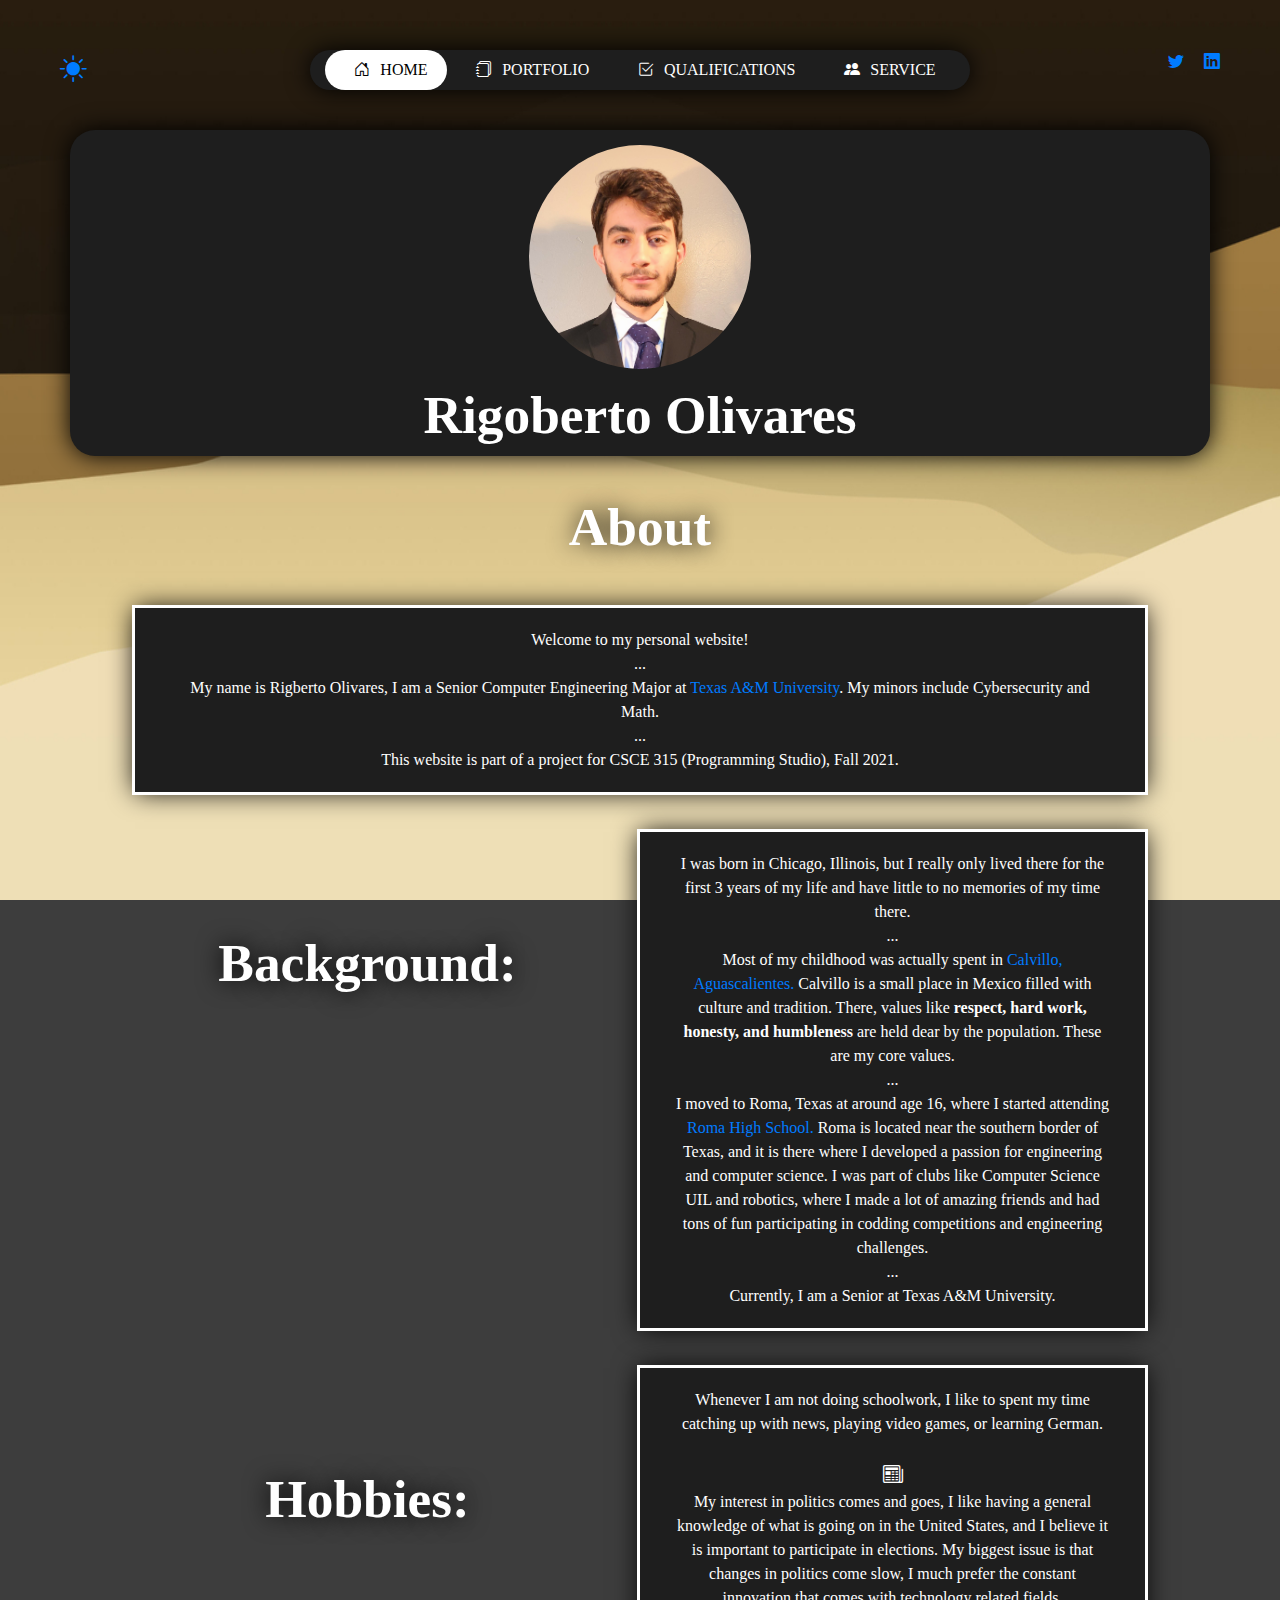
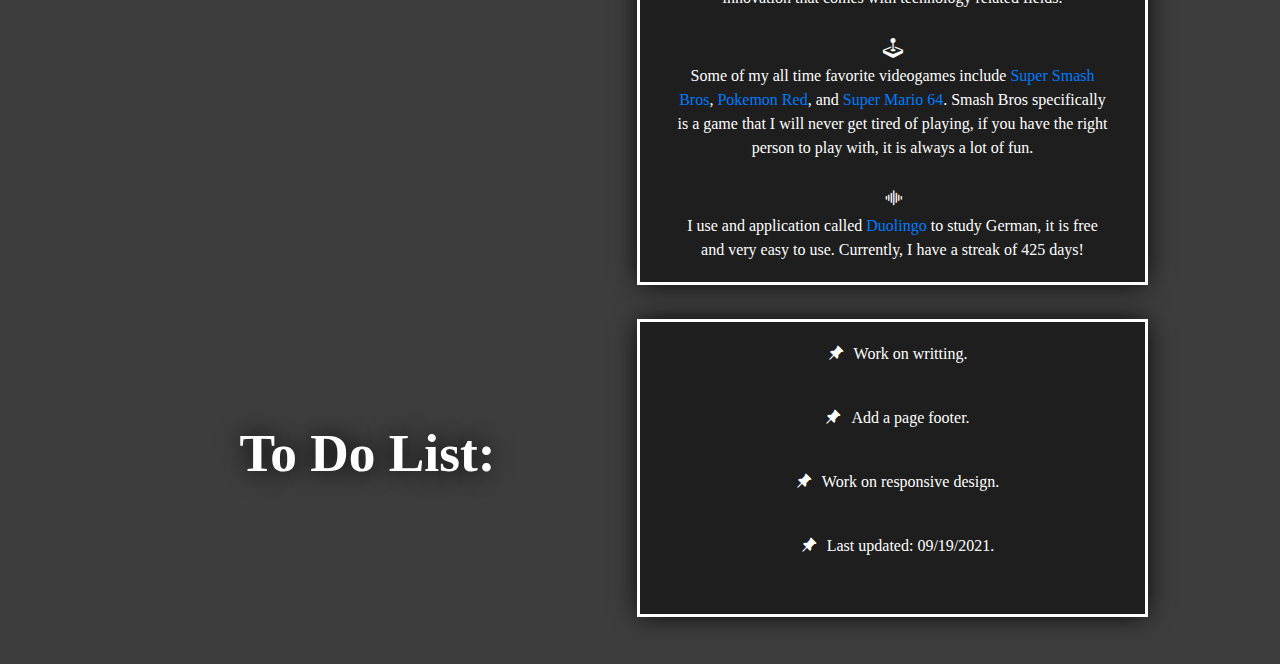
==== index.html @ 679bdc66 "initial commit" ====
<!DOCTYPE html>

<html>

    <head>
        <!-- Required meta tags -->
        <meta charset="utf-8">
        <meta name="viewport" content="width=device-width, initial-scale=1">

        <!-- Bootstrap CSS -->
        <link rel="stylesheet" href="https://cdn.jsdelivr.net/npm/bootstrap@4.6.0/dist/css/bootstrap.min.css">

        <!-- Font Awesome CSS -->
        <link rel="stylesheet" href="https://stackpath.bootstrapcdn.com/font-awesome/4.7.0/css/font-awesome.min.css">

        <!-- Bootstrap Font Icon CSS -->
        <link rel="stylesheet" href="https://cdn.jsdelivr.net/npm/bootstrap-icons@1.5.0/font/bootstrap-icons.css">

        <title>Home - Rigoberto Olivares</title>
        
        <link rel="stylesheet" type="text/css" href="style.css"></link>
    </head>

    <body id="body" class="backDark">

        <!-- Social Media and Light Mode -->
        <div>
            <a class="toggle"><i id="mode" class="bi bi-brightness-high-fill" style="font-size: 20pt;" onclick="changeBackgroundColor()"></i></a>
            <a class="social" href="https://www.linkedin.com/in/rigoberto-olivares-3aaa07192"><i class="bi bi-linkedin"></i></a>
            <a class="social" href="https://twitter.com/rigo_olivares"><i class="bi bi-twitter"></i></a>
        </div>


        <!-- Navigation Bar --> 
        
        <div class="container" style="max-width: 700px;">
            <div class="row">
                <div id="box" class="col box dark" style="outline: 0px; border-radius: 25px;">
                    <ul class="nav nav-fill">
                        <li class="nav-item">
                            <a class="nav-link active"><i class="bi bi-house-door"></i>HOME</a>
                        </li>
                        <li class="nav-item">
                            <a class="nav-link" href="portfolio.html"><i class="bi bi-journals"></i>PORTFOLIO</a>
                        </li>
                        <li class="nav-item">
                            <a class="nav-link" href="qualifications.html"><i class="bi bi-check2-square"></i>QUALIFICATIONS</a>
                        </li>
                        <li class="nav-item">
                            <a class="nav-link" href="service.html"><i class="bi bi-people-fill"></i>SERVICE</a>
                        </li>
                    </ul>
                </div>
            </div>
        </div>

        <!-- Content Heading -->

        <div class="container" style="max-width: 1200px; margin: 0px auto;">
            <div class="row">
                <div id="box" class="col box dark" style="outline: 0px; border-radius: 25px;">
                    <img src="Rigoberto_Olivares.jpg" style="border-radius: 50%;"/>
                    <h1 style="text-shadow: none;">Rigoberto Olivares</h1> 
                </div>
            </div>
        </div>

        <!-- Content Body -->

        <div class="container" style="max-width: 1050px;">

            <div class="row">
                <div class="col">
                    <h1 id="title" class="hDark">About</h1>
                </div>
            </div>

            <div class="row">
                <div id="box" class="col box dark">
                    <p style="margin: 20px;"> 
                        Welcome to my personal website!<br>
                        ...<br>
                        My name is Rigberto Olivares, I am a 
                        Senior Computer Engineering Major at 
                        <a href = "https://www.tamu.edu/" target="_blank">Texas A&M University</a>. 
                        My minors include Cybersecurity and
                        Math.<br>
                        ... <br>
                        This website is part of a project 
                        for CSCE 315 (Programming Studio), Fall 2021.
                    </p>
                </div>

            </div>

            <div class="row">
                <div class="col">
                    <h1 id="title" class="hDark" style="margin-top: 100px">Background:</h1>
                </div>
                <div id="box" class="col box dark">
                    <p style="margin: 20px;"> 
                        I was born in Chicago, Illinois, but I really only lived there for the 
                        first 3 years of my life and have little to no memories of my time there.<br>
                        ...<br>
                        Most of my childhood was actually spent in
                        <a href="https://www.google.com/maps/place/Calvillo,+Aguascalientes,+Mexico/@20.0043228,-106.8170486,6.09z/data=!4m5!3m4!1s0x8429cc1aa651f151:0x6ef110b7a1b1637f!8m2!3d21.8468345!4d-102.7186454"
                        target="_blank">
                            Calvillo, Aguascalientes.
                        </a>
                        Calvillo is a small place in Mexico filled with culture and tradition. There,
                        values like <b>respect, hard work, honesty, and humbleness</b> are held
                        dear by the population. These are my core values.<br>
                        ...<br>
                        I moved to Roma, Texas at around age 16, where I started
                        attending <a href="https://www.romaisd.com/rhs" target="_blank">Roma High School. </a> Roma 
                        is located near the southern border of Texas, and it is there where I 
                        developed a passion for engineering and computer science. I was part of clubs like
                        Computer Science UIL and robotics, where I made a lot of amazing friends and had tons 
                        of fun participating in codding competitions and engineering challenges.<br>
                        ...<br>
                        Currently, I am a Senior at Texas A&M University.
                    </p>
                </div>
            </div>

            <div class="row">
                <div class="col">
                    <h1 id="title" class="hDark" style="margin-top: 100px">Hobbies:</h1>
                </div>
                <div id="box" class="col box dark">
                    <p style="margin: 20px;"> 
                        Whenever I am not doing schoolwork, I like to spent my time catching up 
                        with news, playing video games, or learning German.<br><br>
                        <i class="bi bi-newspaper" style="font-size: 15pt;"></i><br>
                        My interest in politics comes and goes, I like having a general knowledge of 
                        what is going on in the United States, and I believe it is important to participate
                        in elections. My biggest issue is that changes in politics come slow, I much prefer
                        the constant innovation that comes with technology related fields.<br><br>
                        <i class="bi bi-joystick" style="font-size: 15pt;"></i><br>
                        Some of my all time favorite videogames include 
                        <a href="https://en.wikipedia.org/wiki/Super_Smash_Bros." target="_blank">Super Smash Bros</a>, 
                        <a href="https://en.wikipedia.org/wiki/Pok%C3%A9mon_Red_and_Blue" target="_blank">Pokemon Red</a>, 
                        and <a href="https://en.wikipedia.org/wiki/Super_Mario_64" target="_blank">Super Mario 64</a>.
                        Smash Bros specifically is a game that I will never get tired of playing, if you 
                        have the right person to play with, it is always a lot of fun.<br><br>
                        <i class="bi bi-soundwave" style="font-size: 15pt;"></i><br>
                        I use and application called <a href="https://www.duolingo.com/" target="_blank">Duolingo</a> to study German, it is free 
                        and very easy to use. Currently, I have a streak of 425 days!
                    </p>
                </div>
            </div>

            <div class="row">
                <div class="col">
                    <h1 id="title" class="hDark" style="margin-top: 100px">To Do List:</h1>
                </div>
                <div id="box" class="col box dark">
                    <p style="margin: 20px;"> 
                        <p><i class="bi bi-pin-angle-fill"></i>Work on writting.</p><br>
                        <p><i class="bi bi-pin-angle-fill"></i>Add a page footer.</p><br>
                        <p><i class="bi bi-pin-angle-fill"></i>Work on responsive design.</p><br>
                        <p><i class="bi bi-pin-angle-fill"></i>Last updated: 09/19/2021.</p><br>
                    </p>
                </div>
            </div>

        </div>

        <!-- JS files: jQuery first, then Bootstrap JS -->
        <script src="functions.js"></script>
        <script src="https://code.jquery.com/jquery-3.5.1.min.js"></script>
        <script src="https://cdn.jsdelivr.net/npm/bootstrap@4.6.0/dist/js/bootstrap.bundle.min.js"></script>

    </body>

</html>
---- style.css ----
body {
    background-color: rgb(61, 61, 61);
    background-repeat: no-repeat;
    background-attachment: fixed;
    background-size: 100% 100%;
    margin: 50px 50px;
    color: white;
    font-family: Consolas;
}

h1 {
    text-align-last: center;
    font-size: 40pt;
    font-weight: bold;
}

/*       container Style       */

.container {
    border-radius: 10px;
    padding: 0px;
}

.container img {
    display: block;  
    margin: 15px auto;
    width: 20%;
}

.row {
    margin: 0px auto 40px auto;
}

.box {
    margin: auto 20px;
    text-align: center;
}

/*       Nav Style      */

.nav-item {
    border-radius: 25px;
}

.nav-item a {
    color: white;
    font-size: 12pt;
    font-family: Consolas;
}

.nav-item .active {
    background-color: white;
    border-radius: inherit;
    color: black;
}

.nav-item a:hover {
    background-color: white;
    color: black;
    box-shadow: 0px 0px 25px black;
    border-radius: inherit;
}

/*       Editing icons      */

.bi {
    margin: 0px 10px;
}

.social {
    float: right;
}

.toggle {
    float: left;
}

/*     Dark and Light Styles    */

.dark {
    background-color: rgb(30, 30, 30);
    outline: 3px solid white;
    box-shadow: 0px 0px 25px black;
}

.light {
    background-color: rgb(230, 230, 230);
    outline: none;
    box-shadow: 0px 0px 25px lightskyblue;
}

.hDark {
    text-shadow: 0px 0px 25px black;
}

.hLight {
    text-shadow: 0px 0px 25px lightskyblue;
}

.backDark {
    background-image: url("background.jpg");
}

.backLight {
    background-image: url("background2.jpg");
}
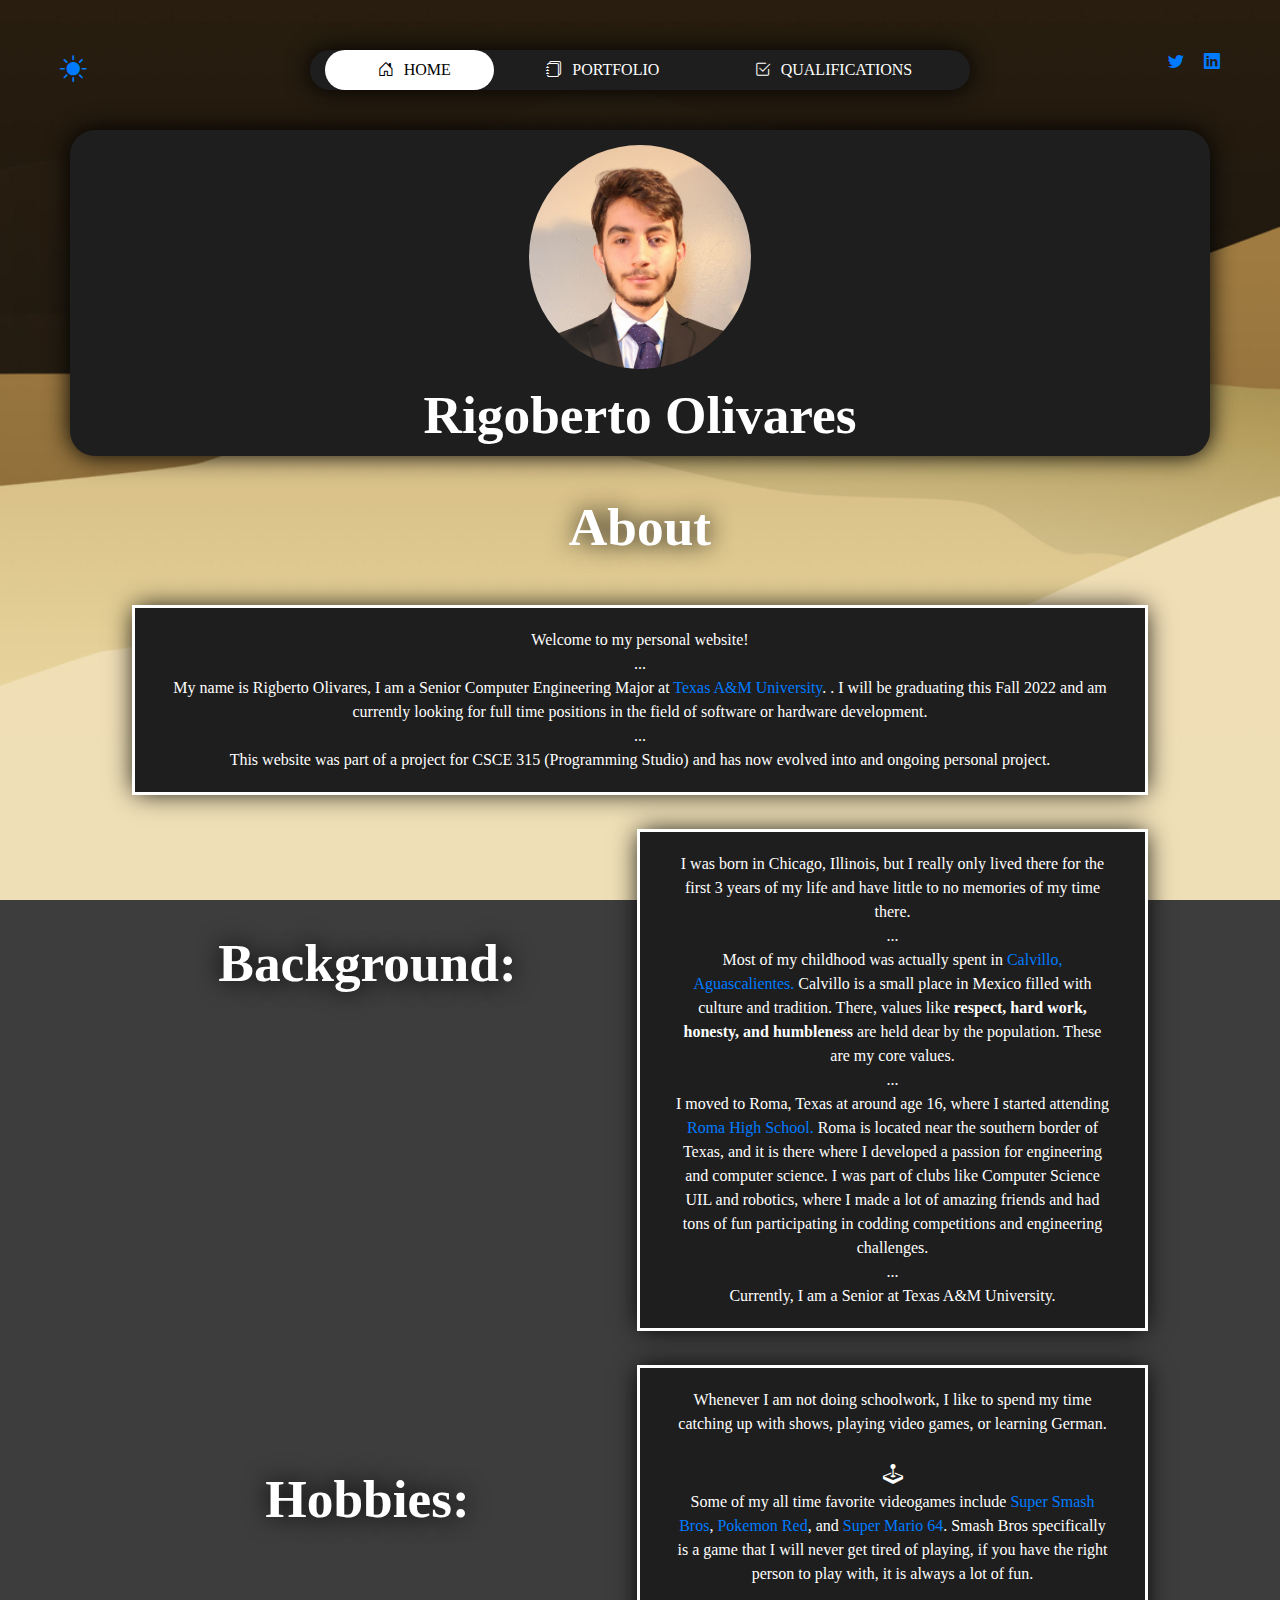
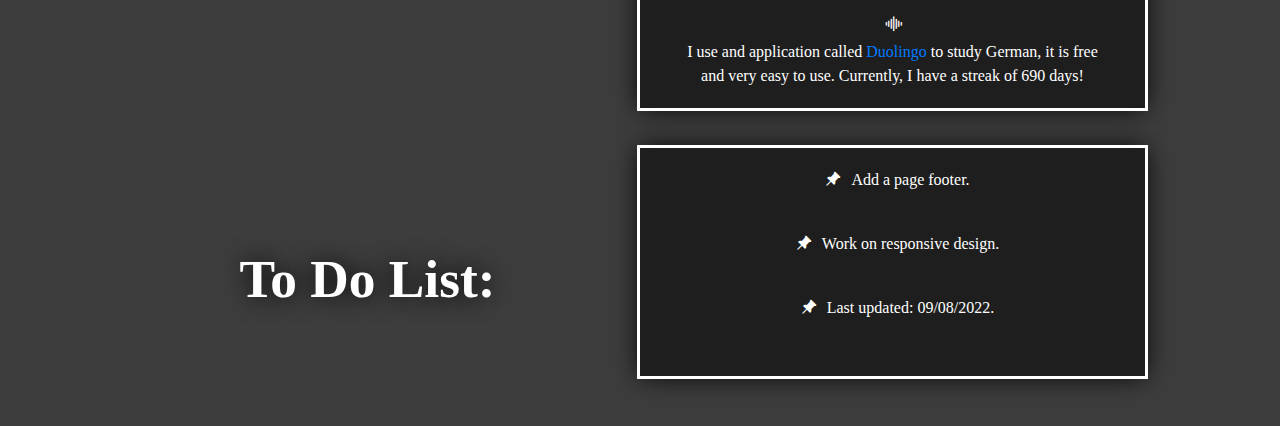
==== commit c09f4458: "Update index.html" ====
--- a/index.html
+++ b/index.html
@@ -46,9 +46,11 @@
                         <li class="nav-item">
                             <a class="nav-link" href="qualifications.html"><i class="bi bi-check2-square"></i>QUALIFICATIONS</a>
                         </li>
+                        <!-- 
                         <li class="nav-item">
                             <a class="nav-link" href="service.html"><i class="bi bi-people-fill"></i>SERVICE</a>
                         </li>
+                        -->
                     </ul>
                 </div>
             </div>
@@ -83,11 +85,13 @@
                         My name is Rigberto Olivares, I am a 
                         Senior Computer Engineering Major at 
                         <a href = "https://www.tamu.edu/" target="_blank">Texas A&M University</a>. 
-                        My minors include Cybersecurity and
-                        Math.<br>
+                        . I will be graduating this Fall 2022 and am currently looking for full time
+                        positions in the field of software or hardware development.<br>
                         ... <br>
-                        This website is part of a project 
-                        for CSCE 315 (Programming Studio), Fall 2021.
+                        This website was part of a project 
+                        for CSCE 315 (Programming Studio) and 
+                        has now evolved into and ongoing personal
+                        project.
                     </p>
                 </div>
 
@@ -129,13 +133,15 @@
                 </div>
                 <div id="box" class="col box dark">
                     <p style="margin: 20px;"> 
-                        Whenever I am not doing schoolwork, I like to spent my time catching up 
-                        with news, playing video games, or learning German.<br><br>
+                        Whenever I am not doing schoolwork, I like to spend my time catching up 
+                        with shows, playing video games, or learning German.<br><br>
+                        <!--
                         <i class="bi bi-newspaper" style="font-size: 15pt;"></i><br>
                         My interest in politics comes and goes, I like having a general knowledge of 
                         what is going on in the United States, and I believe it is important to participate
                         in elections. My biggest issue is that changes in politics come slow, I much prefer
                         the constant innovation that comes with technology related fields.<br><br>
+                        -->
                         <i class="bi bi-joystick" style="font-size: 15pt;"></i><br>
                         Some of my all time favorite videogames include 
                         <a href="https://en.wikipedia.org/wiki/Super_Smash_Bros." target="_blank">Super Smash Bros</a>, 
@@ -145,7 +151,7 @@
                         have the right person to play with, it is always a lot of fun.<br><br>
                         <i class="bi bi-soundwave" style="font-size: 15pt;"></i><br>
                         I use and application called <a href="https://www.duolingo.com/" target="_blank">Duolingo</a> to study German, it is free 
-                        and very easy to use. Currently, I have a streak of 425 days!
+                        and very easy to use. Currently, I have a streak of 690 days!
                     </p>
                 </div>
             </div>
@@ -156,10 +162,12 @@
                 </div>
                 <div id="box" class="col box dark">
                     <p style="margin: 20px;"> 
-                        <p><i class="bi bi-pin-angle-fill"></i>Work on writting.</p><br>
                         <p><i class="bi bi-pin-angle-fill"></i>Add a page footer.</p><br>
                         <p><i class="bi bi-pin-angle-fill"></i>Work on responsive design.</p><br>
+                        <!--
                         <p><i class="bi bi-pin-angle-fill"></i>Last updated: 09/19/2021.</p><br>
+                        -->
+                        <p><i class="bi bi-pin-angle-fill"></i>Last updated: 09/08/2022.</p><br>
                     </p>
                 </div>
             </div>
@@ -173,4 +181,4 @@
 
     </body>
 
-</html>+</html>
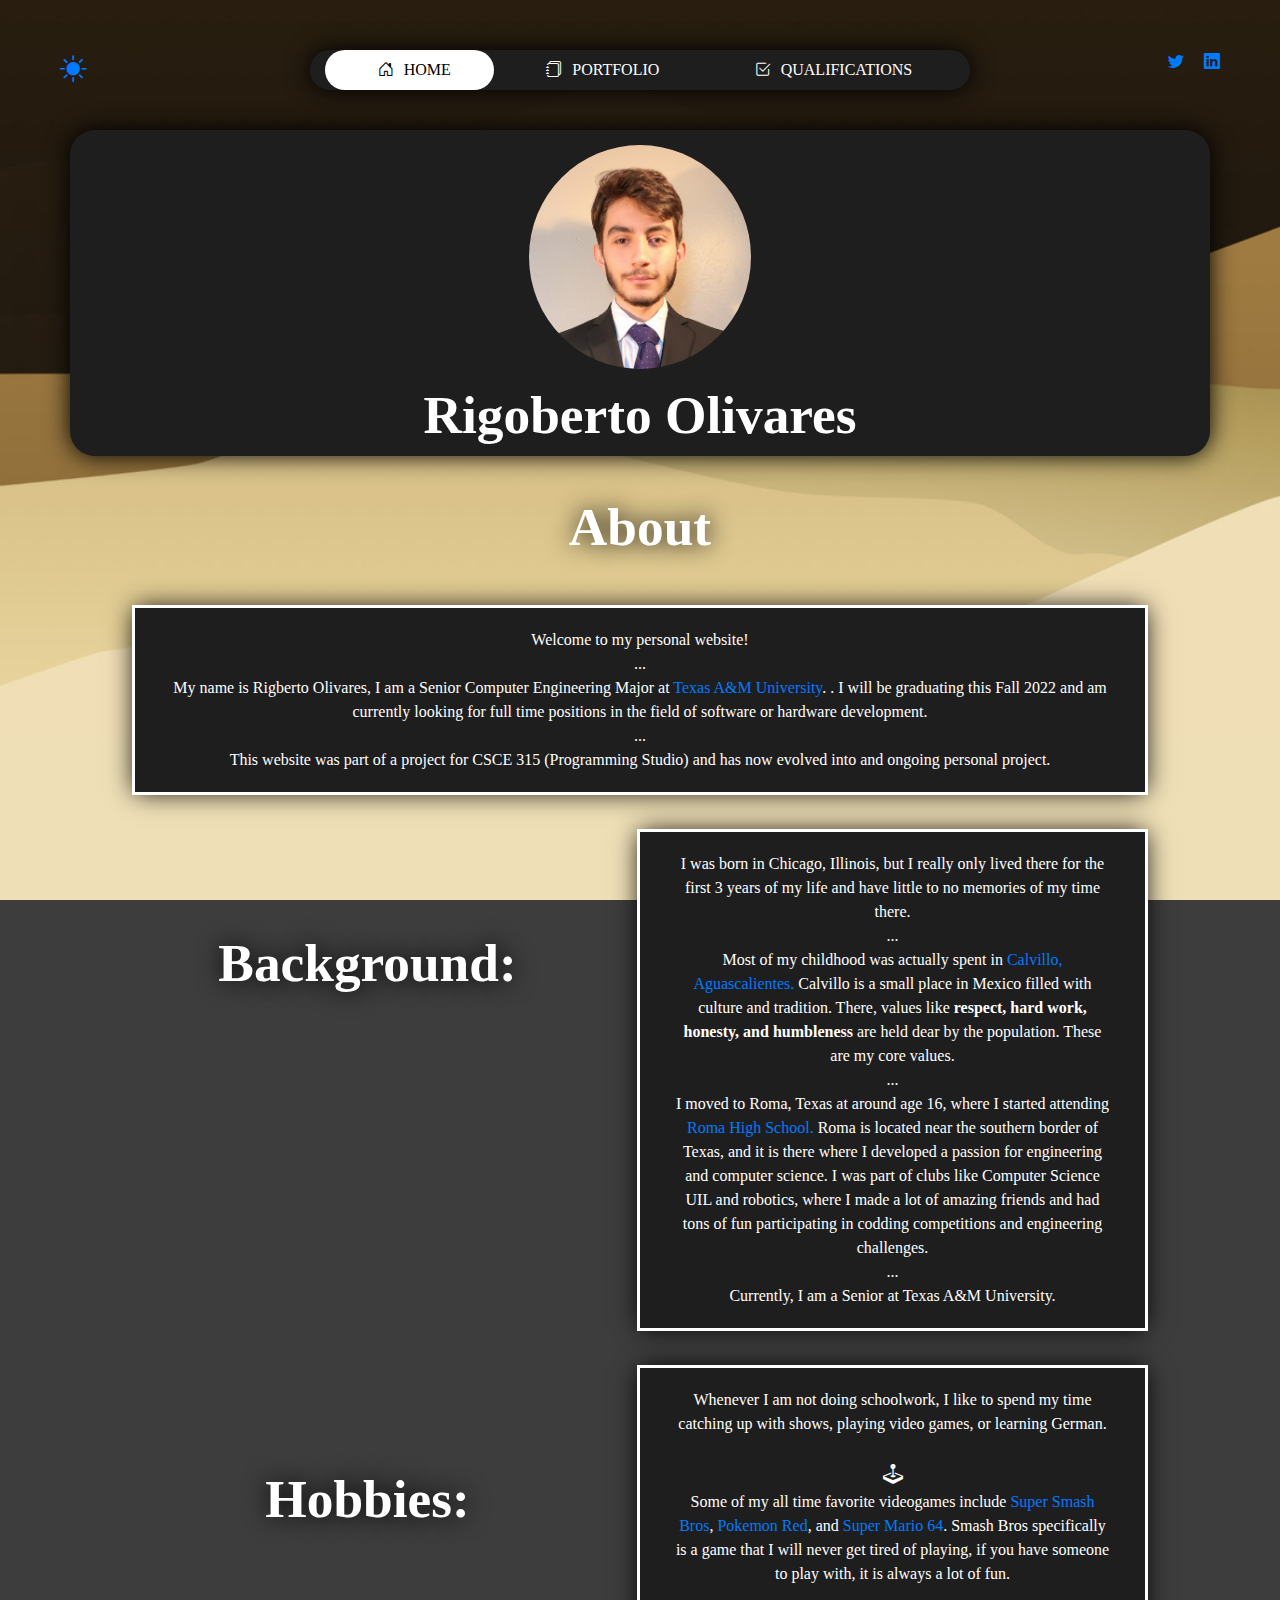
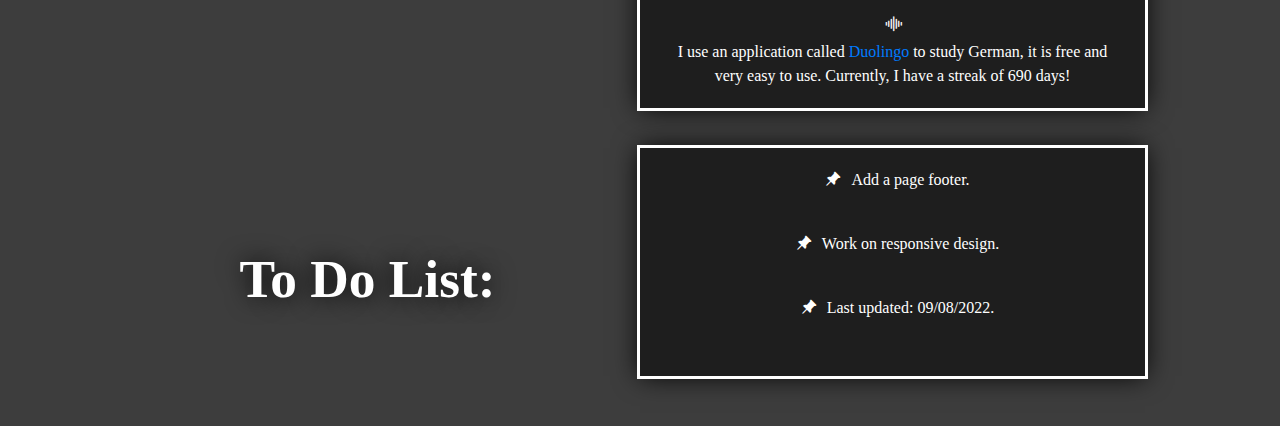
==== commit 6a4e32c0: "Update index.html" ====
--- a/index.html
+++ b/index.html
@@ -148,9 +148,9 @@
                         <a href="https://en.wikipedia.org/wiki/Pok%C3%A9mon_Red_and_Blue" target="_blank">Pokemon Red</a>, 
                         and <a href="https://en.wikipedia.org/wiki/Super_Mario_64" target="_blank">Super Mario 64</a>.
                         Smash Bros specifically is a game that I will never get tired of playing, if you 
-                        have the right person to play with, it is always a lot of fun.<br><br>
+                        have someone to play with, it is always a lot of fun.<br><br>
                         <i class="bi bi-soundwave" style="font-size: 15pt;"></i><br>
-                        I use and application called <a href="https://www.duolingo.com/" target="_blank">Duolingo</a> to study German, it is free 
+                        I use an application called <a href="https://www.duolingo.com/" target="_blank">Duolingo</a> to study German, it is free 
                         and very easy to use. Currently, I have a streak of 690 days!
                     </p>
                 </div>
